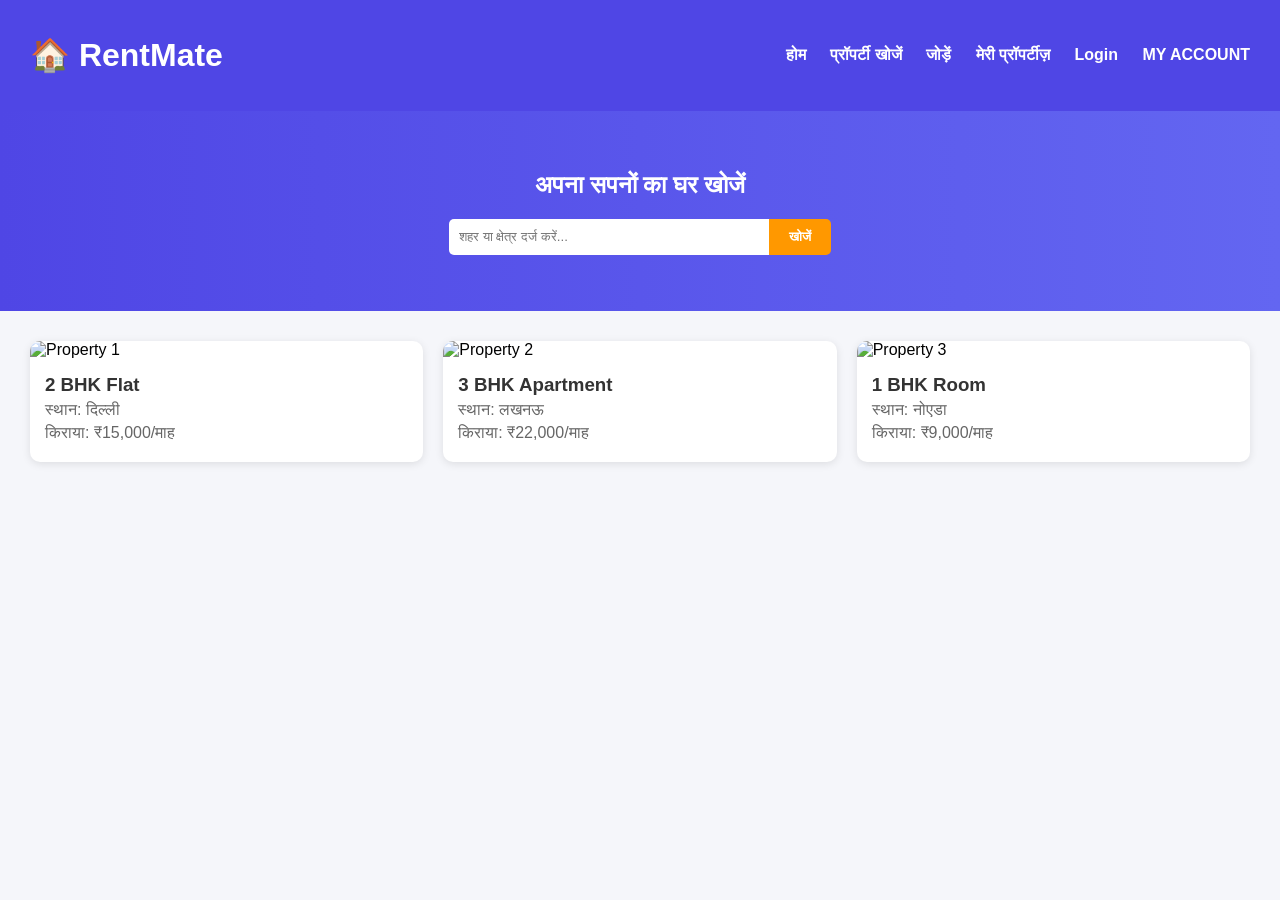
==== index.html @ 5eb92e42 "Add files via upload" ====
<!DOCTYPE html>
<html lang="hi">
<head>
  <meta charset="UTF-8">
  <meta name="viewport" content="width=device-width, initial-scale=1.0">
  <title>RentMate</title>
  <style>
    body { font-family: Arial; margin:0; padding:0; background:#f5f6fa; }
    header { background:#4f46e5; color:white; padding:15px 30px; display:flex; justify-content:space-between; align-items:center; }
    header nav a { color:white; margin-left:20px; text-decoration:none; font-weight:bold; }
    header nav span { margin-left:20px; font-weight:bold; color: #ffeb3b; }
    section.hero { text-align:center; padding:40px 20px; background:linear-gradient(to right, #4f46e5, #6366f1); color:white; }
    .search-bar { display:flex; justify-content:center; margin-top:20px; }
    .search-bar input { padding:10px; width:300px; border:none; border-radius:5px 0 0 5px; }
    .search-bar button { padding:10px 20px; border:none; background:#ff9800; color:white; font-weight:bold; border-radius:0 5px 5px 0; cursor:pointer; }
    #searchResult { text-align:center; margin-top:10px; font-weight:bold; }

    /* ✅ Property cards styling */
    section.properties { display:grid; grid-template-columns:repeat(auto-fit,minmax(280px,1fr)); gap:20px; padding:30px; }
    .property { background:white; border-radius:10px; overflow:hidden; box-shadow:0 2px 8px rgba(0,0,0,0.1); }
    .property img { width:100%; height:200px; object-fit:cover; }
    .property .info { padding:15px; }
    .property .info h3 { margin:0; color:#333; }
    .property .info p { margin:5px 0; color:#666; }
  </style>
</head>
<body>

  <header>
    <h1>🏠 RentMate</h1>
    <nav id="navbar">
     
      <a href="index.html">होम</a>
      <a href="searchProperty.html">प्रॉपर्टी खोजें</a>
      <a href="addProperty.html">जोड़ें</a>
      <a href="myProperty.html">मेरी प्रॉपर्टीज़</a>
     
      <a href="login.html" id="loginLink">Login</a>
       <a href="account.html">MY ACCOUNT</a>
    </nav>
  </header>

  <section class="hero">
    <h2>अपना सपनों का घर खोजें</h2>
    <div class="search-bar">
      <input type="text" id="searchInput" placeholder="शहर या क्षेत्र दर्ज करें...">
      <button onclick="searchProperty()">खोजें</button>
    </div>
    <p id="searchResult"></p>
  </section>

 
  <section class="properties">
    <div class="property">
      <img src="https://picsum.photos/400/200?random=1" alt="Property 1">
      <div class="info">
        <h3>2 BHK Flat</h3>
        <p>स्थान: दिल्ली</p>
        <p>किराया: ₹15,000/माह</p>
      </div>
    </div>

    <div class="property">
      <img src="https://picsum.photos/400/200?random=2" alt="Property 2">
      <div class="info">
        <h3>3 BHK Apartment</h3>
        <p>स्थान: लखनऊ</p>
        <p>किराया: ₹22,000/माह</p>
      </div>
    </div>

    <div class="property">
      <img src="https://picsum.photos/400/200?random=3" alt="Property 3">
      <div class="info">
        <h3>1 BHK Room</h3>
        <p>स्थान: नोएडा</p>
        <p>किराया: ₹9,000/माह</p>
      </div>
    </div>
  </section>

  <script>
    // ✅ User check
    const user = localStorage.getItem("loggedInUser");
    const navbar = document.getElementById("navbar");
    const loginLink = document.getElementById("loginLink");

    if(user){
      // Login link हटाओ और username दिखाओ
      loginLink.style.display = "none";
      navbar.innerHTML += `<span>👤 ${user}</span>`;
    }

    // Dummy search function
    function searchProperty(){
      const query = document.getElementById("searchInput").value;
      document.getElementById("searchResult").innerText = query 
        ? `🔍 "${query}" के लिए परिणाम खोजे जा रहे हैं...` 
        : "⚠️ कृपया कुछ डालें!";
    }
  </script>

</body>
</html>
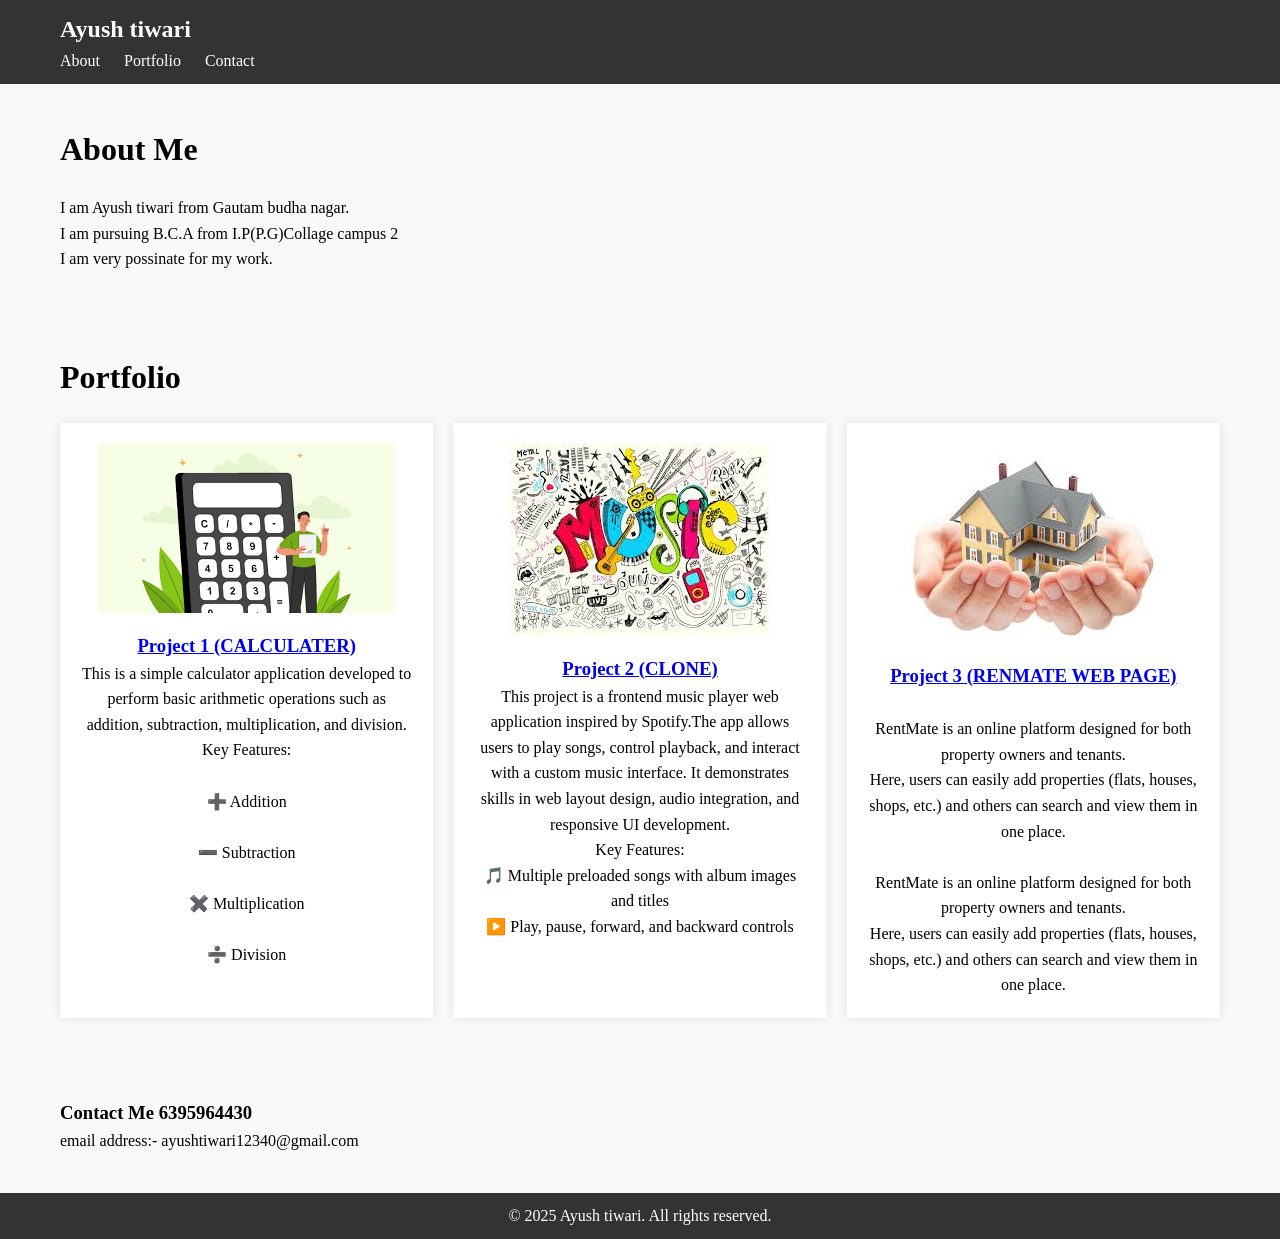
==== commit ffd1e1ea: "Rename portpoiliyo.html to index.html" ====
--- a/index.html
+++ b/index.html
@@ -1,104 +1,112 @@
 <!DOCTYPE html>
-<html lang="hi">
+<html lang="en">
+
 <head>
-  <meta charset="UTF-8">
-  <meta name="viewport" content="width=device-width, initial-scale=1.0">
-  <title>RentMate</title>
-  <style>
-    body { font-family: Arial; margin:0; padding:0; background:#f5f6fa; }
-    header { background:#4f46e5; color:white; padding:15px 30px; display:flex; justify-content:space-between; align-items:center; }
-    header nav a { color:white; margin-left:20px; text-decoration:none; font-weight:bold; }
-    header nav span { margin-left:20px; font-weight:bold; color: #ffeb3b; }
-    section.hero { text-align:center; padding:40px 20px; background:linear-gradient(to right, #4f46e5, #6366f1); color:white; }
-    .search-bar { display:flex; justify-content:center; margin-top:20px; }
-    .search-bar input { padding:10px; width:300px; border:none; border-radius:5px 0 0 5px; }
-    .search-bar button { padding:10px 20px; border:none; background:#ff9800; color:white; font-weight:bold; border-radius:0 5px 5px 0; cursor:pointer; }
-    #searchResult { text-align:center; margin-top:10px; font-weight:bold; }
+    <meta charset="UTF-8">
+    <meta name="viewport" content="width=device-width, initial-scale=1.0">
+    <title>Ayush tiwari - Portfolio</title>
+    <link rel="stylesheet" href="style.css">
+</head>
 
-    /* ✅ Property cards styling */
-    section.properties { display:grid; grid-template-columns:repeat(auto-fit,minmax(280px,1fr)); gap:20px; padding:30px; }
-    .property { background:white; border-radius:10px; overflow:hidden; box-shadow:0 2px 8px rgba(0,0,0,0.1); }
-    .property img { width:100%; height:200px; object-fit:cover; }
-    .property .info { padding:15px; }
-    .property .info h3 { margin:0; color:#333; }
-    .property .info p { margin:5px 0; color:#666; }
-  </style>
-</head>
 <body>
+    <header>
+        <div class="container">
+            <h1>Ayush tiwari</h1>
+            <nav>
+                <ul>
+                    <li><a href="#about">About</a></li>
+                    <li><a href="#portfolio">Portfolio</a></li>
+                    <li><a href="#contact">Contact</a></li>
+                </ul>
+            </nav>
+        </div>
+    </header>
 
-  <header>
-    <h1>🏠 RentMate</h1>
-    <nav id="navbar">
-     
-      <a href="index.html">होम</a>
-      <a href="searchProperty.html">प्रॉपर्टी खोजें</a>
-      <a href="addProperty.html">जोड़ें</a>
-      <a href="myProperty.html">मेरी प्रॉपर्टीज़</a>
-     
-      <a href="login.html" id="loginLink">Login</a>
-       <a href="account.html">MY ACCOUNT</a>
-    </nav>
-  </header>
+    <section id="about" class="section">
+        <div class="container">
+            <h2>About Me</h2>
+            <p>I am Ayush tiwari from Gautam budha nagar.<br>
+                I am pursuing B.C.A from I.P(P.G)Collage campus 2<br>
+                I am very possinate for my work.
 
-  <section class="hero">
-    <h2>अपना सपनों का घर खोजें</h2>
-    <div class="search-bar">
-      <input type="text" id="searchInput" placeholder="शहर या क्षेत्र दर्ज करें...">
-      <button onclick="searchProperty()">खोजें</button>
-    </div>
-    <p id="searchResult"></p>
-  </section>
+            </p>
+        </div>
+    </section>
 
- 
-  <section class="properties">
-    <div class="property">
-      <img src="https://picsum.photos/400/200?random=1" alt="Property 1">
-      <div class="info">
-        <h3>2 BHK Flat</h3>
-        <p>स्थान: दिल्ली</p>
-        <p>किराया: ₹15,000/माह</p>
-      </div>
-    </div>
+    <section id="portfolio" class="section">
+        <div class="container">
+            <h2>Portfolio</h2>
+            <div class="portfolio-items">
+                <!-- Add your portfolio items here -->
 
-    <div class="property">
-      <img src="https://picsum.photos/400/200?random=2" alt="Property 2">
-      <div class="info">
-        <h3>3 BHK Apartment</h3>
-        <p>स्थान: लखनऊ</p>
-        <p>किराया: ₹22,000/माह</p>
-      </div>
-    </div>
 
-    <div class="property">
-      <img src="https://picsum.photos/400/200?random=3" alt="Property 3">
-      <div class="info">
-        <h3>1 BHK Room</h3>
-        <p>स्थान: नोएडा</p>
-        <p>किराया: ₹9,000/माह</p>
-      </div>
-    </div>
-  </section>
+                <div class="portfolio-item">
+                    <img src="CALCULATER IMAGE.png" alt="Project 2">
 
-  <script>
-    // ✅ User check
-    const user = localStorage.getItem("loggedInUser");
-    const navbar = document.getElementById("navbar");
-    const loginLink = document.getElementById("loginLink");
+                    <a href="project2.html" target="_blank">
+                        <h3>Project 1 (CALCULATER)</h3>
+                    </a>
+                    <p>This is a simple calculator application developed to perform basic arithmetic operations such as
+                        addition, subtraction, multiplication, and division.
+                        <BR> Key Features:</BR>
+                        <BR>➕ Addition </BR>
 
-    if(user){
-      // Login link हटाओ और username दिखाओ
-      loginLink.style.display = "none";
-      navbar.innerHTML += `<span>👤 ${user}</span>`;
-    }
+                        <BR>➖ Subtraction</BR>
 
-    // Dummy search function
-    function searchProperty(){
-      const query = document.getElementById("searchInput").value;
-      document.getElementById("searchResult").innerText = query 
-        ? `🔍 "${query}" के लिए परिणाम खोजे जा रहे हैं...` 
-        : "⚠️ कृपया कुछ डालें!";
-    }
-  </script>
+                        <BR>✖️ Multiplication</BR>
 
+                        <BR>➗ Division</BR>
+                    </p>
+                </div>
+
+                <div class="portfolio-item">
+                    <img src="download (1).jpeg" alt="Project 3">
+
+                    <a href="project3.html" target="_blank">
+                        <h3>Project 2 (CLONE) </h3>
+                    </a>
+                    <p>This project is a frontend music player web application inspired by Spotify.The app allows users
+                        to play songs, control playback, and interact with a custom music interface. It demonstrates
+                        skills in web layout design, audio integration, and responsive UI development.
+
+                        <BR> Key Features: </BR>🎵 Multiple preloaded songs with album images and titles </BR>
+
+                        ▶️ Play, pause, forward, and backward controls</BR>
+                    </p>
+                </div>
+
+                <div class="portfolio-item">
+                    <img src="images.jpeg" alt="Project 3">
+
+                    <a href="index.html" target="_blank">
+                        <h3>Project 3 (RENMATE WEB PAGE) </h3>
+                    </a>
+                    <p> <BR>RentMate is an online platform designed for both property owners and tenants.</BR>
+                         Here, users can easily add properties (flats, houses, shops, etc.) and others can search and
+                        view them in one place.</BR>
+                        <BR> RentMate is an online platform designed for both property owners and tenants.</BR>
+                         Here, users can easily add properties (flats, houses, shops, etc.) and others can search and
+                        view them in one place.</p>
+                </div>
+
+            </div>
+        </div>
+    </section>
+
+    <section id="contact" class="section">
+        <div class="container">
+            <h3>Contact Me <span>6395964430</span></h3>
+            <p> email address:- <span>ayushtiwari12340@gmail.com</span></p>
+        </div>
+    </section>
+
+    <footer>
+        <div class="container">
+            <p>&copy; 2025 Ayush tiwari. All rights reserved.</p>
+        </div>
+    </footer>
+
+    <script src="script.js"></script>
 </body>
+
 </html>
--- a/style.css
+++ b/style.css
@@ -0,0 +1,83 @@
+/* Reset and basic styles */
+* {
+    box-sizing: border-box;
+    margin: 0;
+    padding: 0;
+}
+
+body {
+    font-family: Georgia, 'Times New Roman', Times, serif;
+    line-height: 1.6;
+}
+
+.container {
+    max-width: 1200px;
+    margin: 0 auto;
+    padding: 0 20px;
+}
+.container p{
+    font-family: Georgia, 'Times New Roman', Times, serif;
+}
+
+header {
+    background-color: #333;
+    color: #fff;
+    padding: 10px 0;
+}
+
+header h1 {
+    font-size: 1.5rem;
+}
+
+nav ul {
+    list-style-type: none;
+}
+
+nav ul li {
+    display: inline;
+    margin-right: 20px;
+}
+
+nav ul li a {
+    color: #fff;
+    text-decoration: none;
+}
+
+section {
+    padding: 40px 0;
+}
+
+.section {
+    background-color: #f9f9f9;
+}
+
+h2 {
+    font-size: 2rem;
+    margin-bottom: 20px;
+}
+
+.portfolio-items {
+    display: grid;
+    grid-template-columns: repeat(auto-fit, minmax(250px, 1fr));
+    gap: 20px;
+}
+
+.portfolio-item {
+    background-color: #fff;
+    padding: 20px;
+    box-shadow: 0 0 10px rgba(0,0,0,0.1);
+    text-align: center;
+}
+
+.portfolio-item img {
+    max-width: 100%;
+    height: auto;
+    margin-bottom: 10px;
+}
+
+footer {
+    text-align: center;
+    padding: 10px 0;
+    background-color: #333;
+    color: #fff;
+}
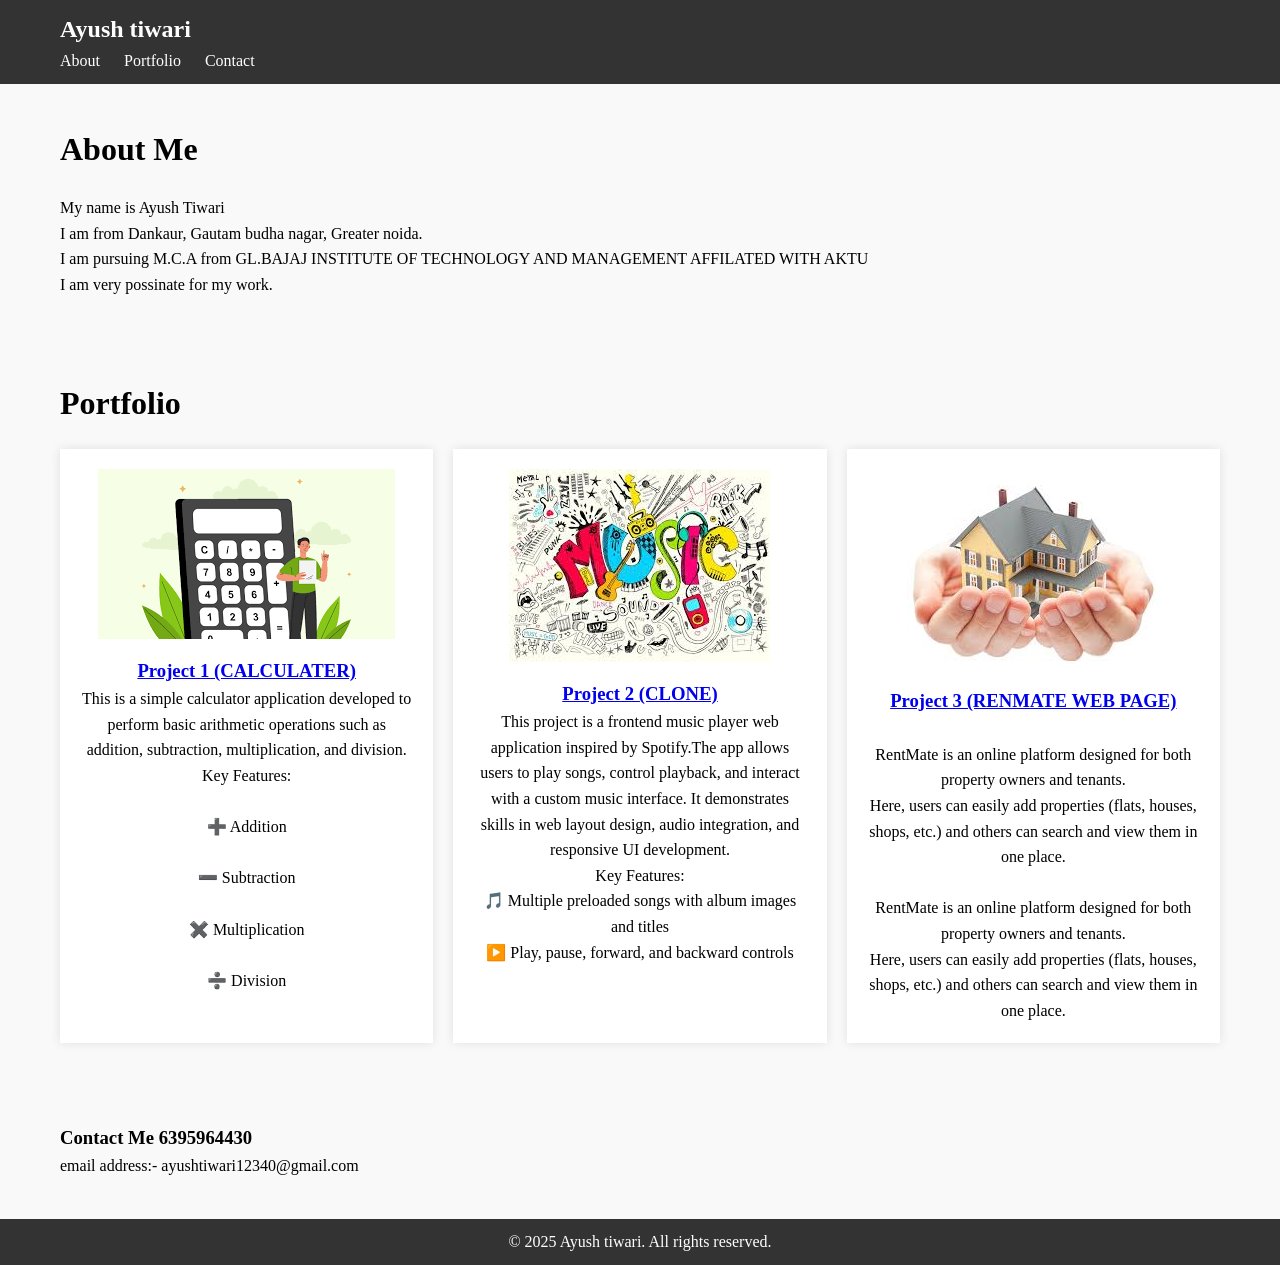
==== commit 33d0f6c5: "Update index.html" ====
--- a/index.html
+++ b/index.html
@@ -25,8 +25,9 @@
     <section id="about" class="section">
         <div class="container">
             <h2>About Me</h2>
-            <p>I am Ayush tiwari from Gautam budha nagar.<br>
-                I am pursuing B.C.A from I.P(P.G)Collage campus 2<br>
+            <p>My name is Ayush Tiwari <p>
+            <p>I am from Dankaur, Gautam budha nagar, Greater noida.<br>
+                I am pursuing M.C.A from GL.BAJAJ INSTITUTE OF TECHNOLOGY AND MANAGEMENT AFFILATED WITH AKTU <br>
                 I am very possinate for my work.
 
             </p>
@@ -62,7 +63,7 @@
                 <div class="portfolio-item">
                     <img src="download (1).jpeg" alt="Project 3">
 
-                    <a href="project3.html" target="_blank">
+                    <a href="project2.html" target="_blank">
                         <h3>Project 2 (CLONE) </h3>
                     </a>
                     <p>This project is a frontend music player web application inspired by Spotify.The app allows users
@@ -78,7 +79,7 @@
                 <div class="portfolio-item">
                     <img src="images.jpeg" alt="Project 3">
 
-                    <a href="index.html" target="_blank">
+                    <a href="rentmate.html" target="_blank">
                         <h3>Project 3 (RENMATE WEB PAGE) </h3>
                     </a>
                     <p> <BR>RentMate is an online platform designed for both property owners and tenants.</BR>
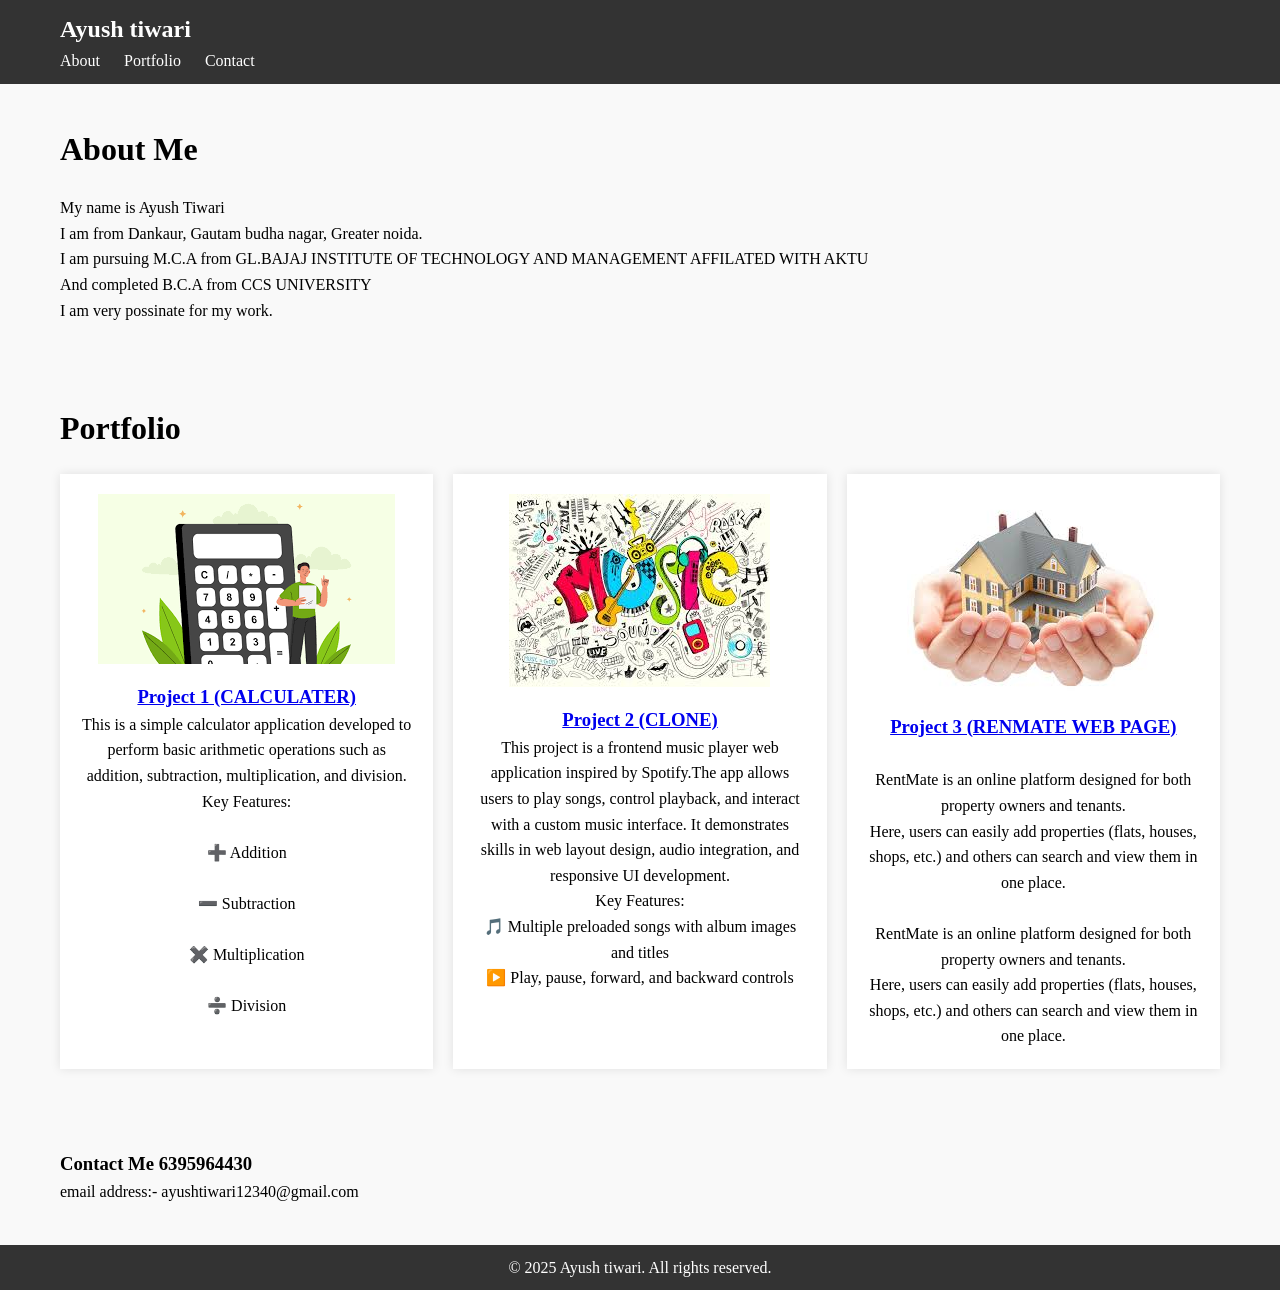
==== commit cc364d3b: "Update index.html" ====
--- a/index.html
+++ b/index.html
@@ -28,6 +28,7 @@
             <p>My name is Ayush Tiwari <p>
             <p>I am from Dankaur, Gautam budha nagar, Greater noida.<br>
                 I am pursuing M.C.A from GL.BAJAJ INSTITUTE OF TECHNOLOGY AND MANAGEMENT AFFILATED WITH AKTU <br>
+                And completed B.C.A from CCS UNIVERSITY<br>
                 I am very possinate for my work.
 
             </p>
